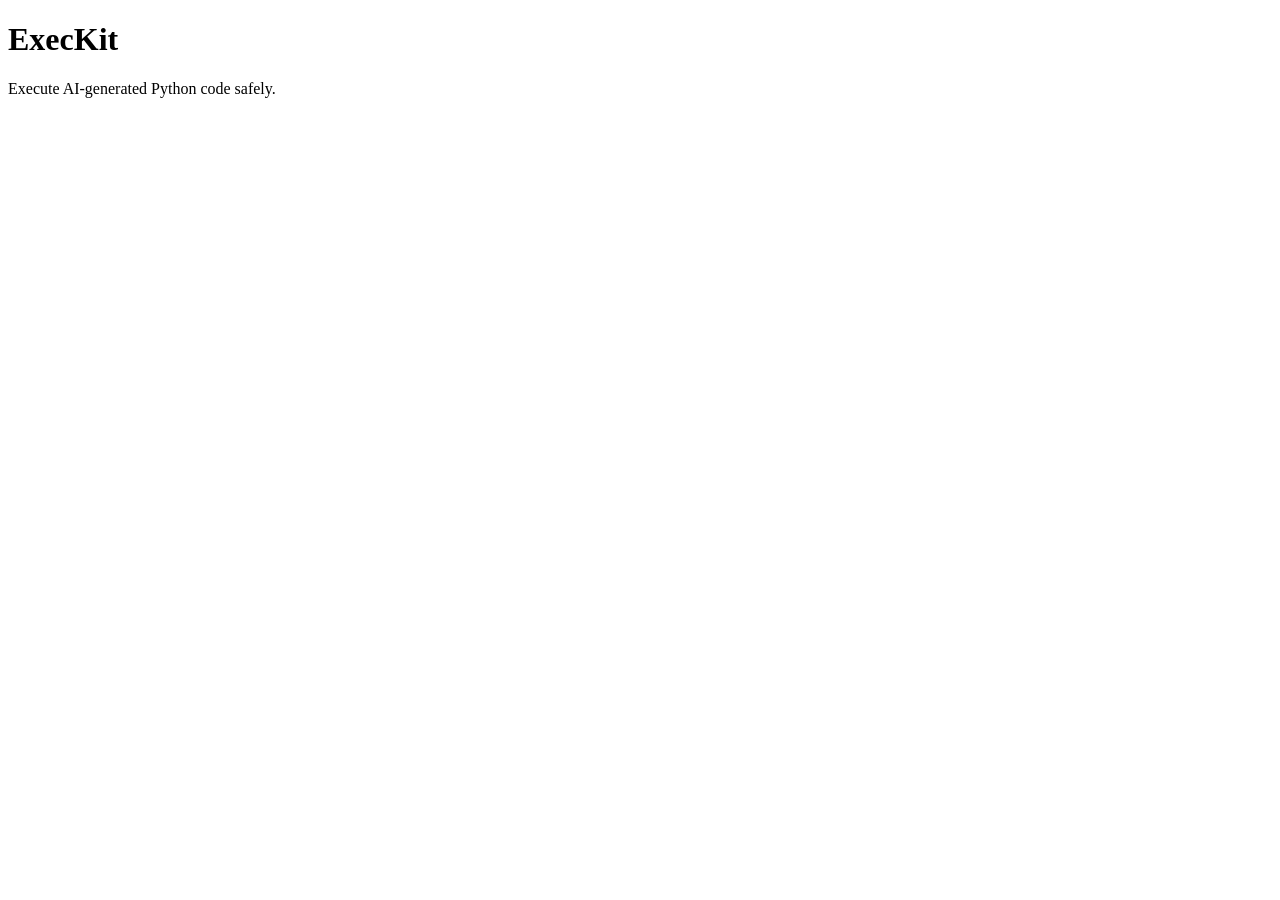
==== exekit/app/static/index.html @ d28c73fd "feat(exekit): scaffold FastAPI app with health endpoint and SQLModel tables Bootable v1 skeleton on " ====
<!DOCTYPE html>
<html lang="en">
<head>
  <meta charset="utf-8">
  <meta name="viewport" content="width=device-width, initial-scale=1">
  <title>ExecKit</title>
  <link rel="stylesheet" href="/static/styles.css">
</head>
<body>
  <main>
    <h1>ExecKit</h1>
    <p>Execute AI-generated Python code safely.</p>
  </main>
  <script src="/static/app.js"></script>
</body>
</html>
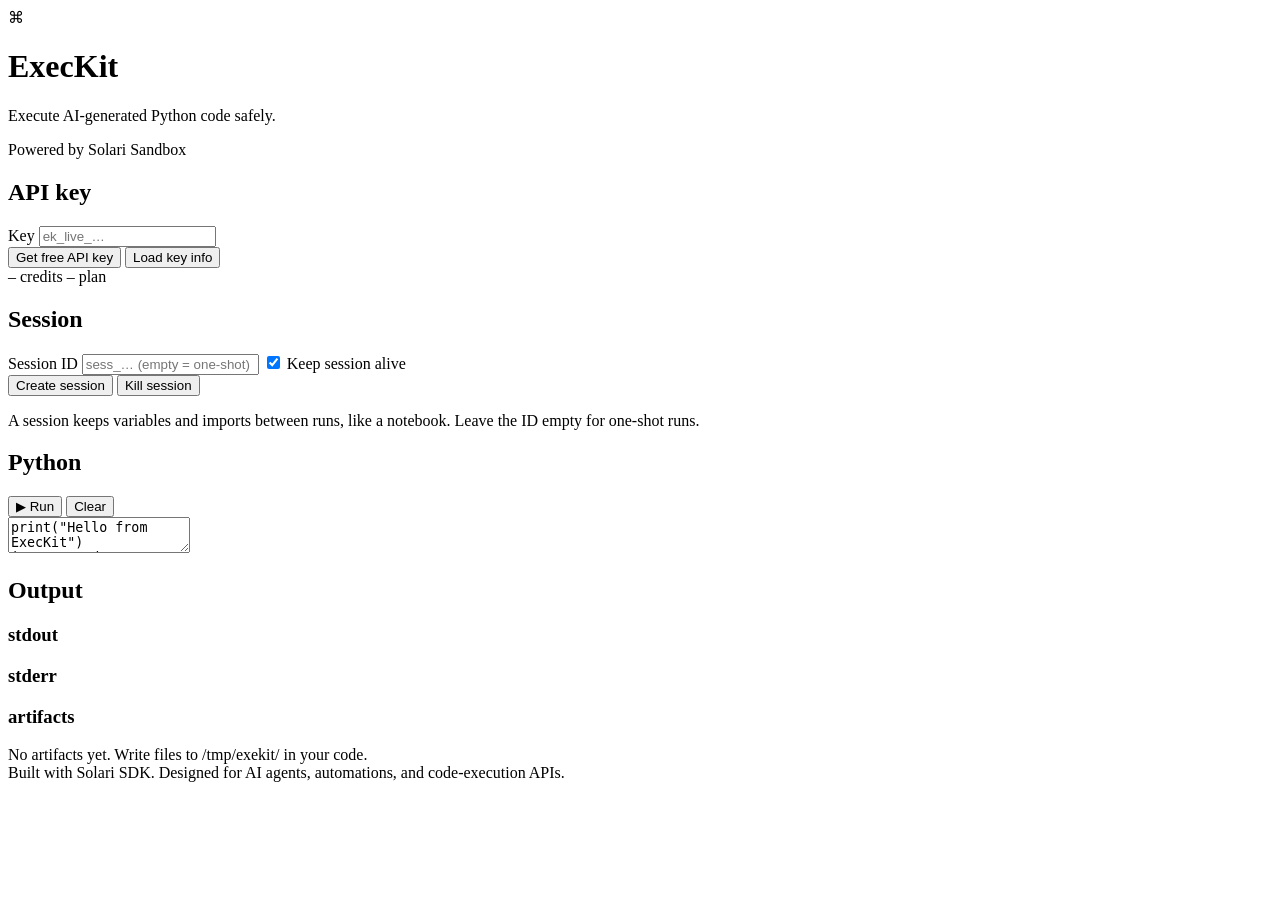
==== commit b032da64: "feat(exekit): playground page structure Single static page served by FastAPI from app/static (no bui" ====
--- a/exekit/app/static/index.html
+++ b/exekit/app/static/index.html
@@ -3,14 +3,105 @@
 <head>
   <meta charset="utf-8">
   <meta name="viewport" content="width=device-width, initial-scale=1">
-  <title>ExecKit</title>
+  <title>ExecKit — Execute AI-generated Python safely</title>
   <link rel="stylesheet" href="/static/styles.css">
 </head>
 <body>
-  <main>
-    <h1>ExecKit</h1>
-    <p>Execute AI-generated Python code safely.</p>
+  <header class="topbar">
+    <div class="brand">
+      <span class="logo">⌘</span>
+      <div>
+        <h1>ExecKit</h1>
+        <p class="tagline">Execute AI-generated Python code safely.</p>
+      </div>
+    </div>
+    <span class="badge" title="Executions run in isolated Solari microVMs">Powered by Solari Sandbox</span>
+  </header>
+
+  <main class="layout">
+    <!-- ---------------- left panel: key / session ---------------- -->
+    <aside class="panel side">
+      <section class="card">
+        <h2>API key</h2>
+        <label class="field">
+          <span>Key</span>
+          <input id="api-key-input" type="password" placeholder="ek_live_…" autocomplete="off" spellcheck="false">
+        </label>
+        <div class="row">
+          <button id="btn-get-key" class="btn primary">Get free API key</button>
+          <button id="btn-load-info" class="btn">Load key info</button>
+        </div>
+        <div class="meter-row">
+          <div class="meter"><div id="credits-bar" class="meter-fill"></div></div>
+          <div class="indicators">
+            <span id="credits-indicator" class="indicator" title="Remaining credits">– credits</span>
+            <span id="plan-indicator" class="indicator" title="Plan">– plan</span>
+          </div>
+        </div>
+      </section>
+
+      <section class="card">
+        <h2>Session</h2>
+        <label class="field">
+          <span>Session ID</span>
+          <input id="session-input" type="text" placeholder="sess_… (empty = one-shot)" autocomplete="off" spellcheck="false">
+        </label>
+        <label class="check">
+          <input id="keep-session" type="checkbox" checked>
+          <span>Keep session alive</span>
+        </label>
+        <div class="row">
+          <button id="btn-create-session" class="btn">Create session</button>
+          <button id="btn-kill-session" class="btn danger">Kill session</button>
+        </div>
+        <p class="hint">A session keeps variables and imports between runs, like a notebook. Leave the ID empty for one-shot runs.</p>
+      </section>
+    </aside>
+
+    <!-- ---------------- main panel: editor + output ---------------- -->
+    <section class="panel main">
+      <div class="card editor-card">
+        <div class="editor-head">
+          <h2>Python</h2>
+          <div class="row">
+            <button id="btn-run" class="btn primary">▶ Run</button>
+            <button id="btn-clear" class="btn">Clear</button>
+          </div>
+        </div>
+        <textarea id="code" spellcheck="false" autocapitalize="off" autocomplete="off">print("Hello from ExecKit")
+import random
+print(random.randint(1, 100))</textarea>
+      </div>
+
+      <div class="card output-card">
+        <div class="editor-head">
+          <h2>Output</h2>
+          <span id="exec-meta" class="meta"></span>
+        </div>
+        <div class="output-grid">
+          <div class="out-block">
+            <h3>stdout</h3>
+            <pre id="out-stdout" class="out"></pre>
+          </div>
+          <div class="out-block">
+            <h3>stderr</h3>
+            <pre id="out-stderr" class="out err"></pre>
+          </div>
+        </div>
+        <div id="banner" class="banner hidden"></div>
+        <div class="out-block">
+          <h3>artifacts</h3>
+          <div id="artifacts" class="artifacts"><span class="placeholder">No artifacts yet. Write files to /tmp/exekit/ in your code.</span></div>
+        </div>
+      </div>
+    </section>
   </main>
+
+  <footer class="foot">
+    <span>Built with Solari SDK.</span>
+    <span>Designed for AI agents, automations, and code-execution APIs.</span>
+  </footer>
+
   <script src="/static/app.js"></script>
 </body>
 </html>
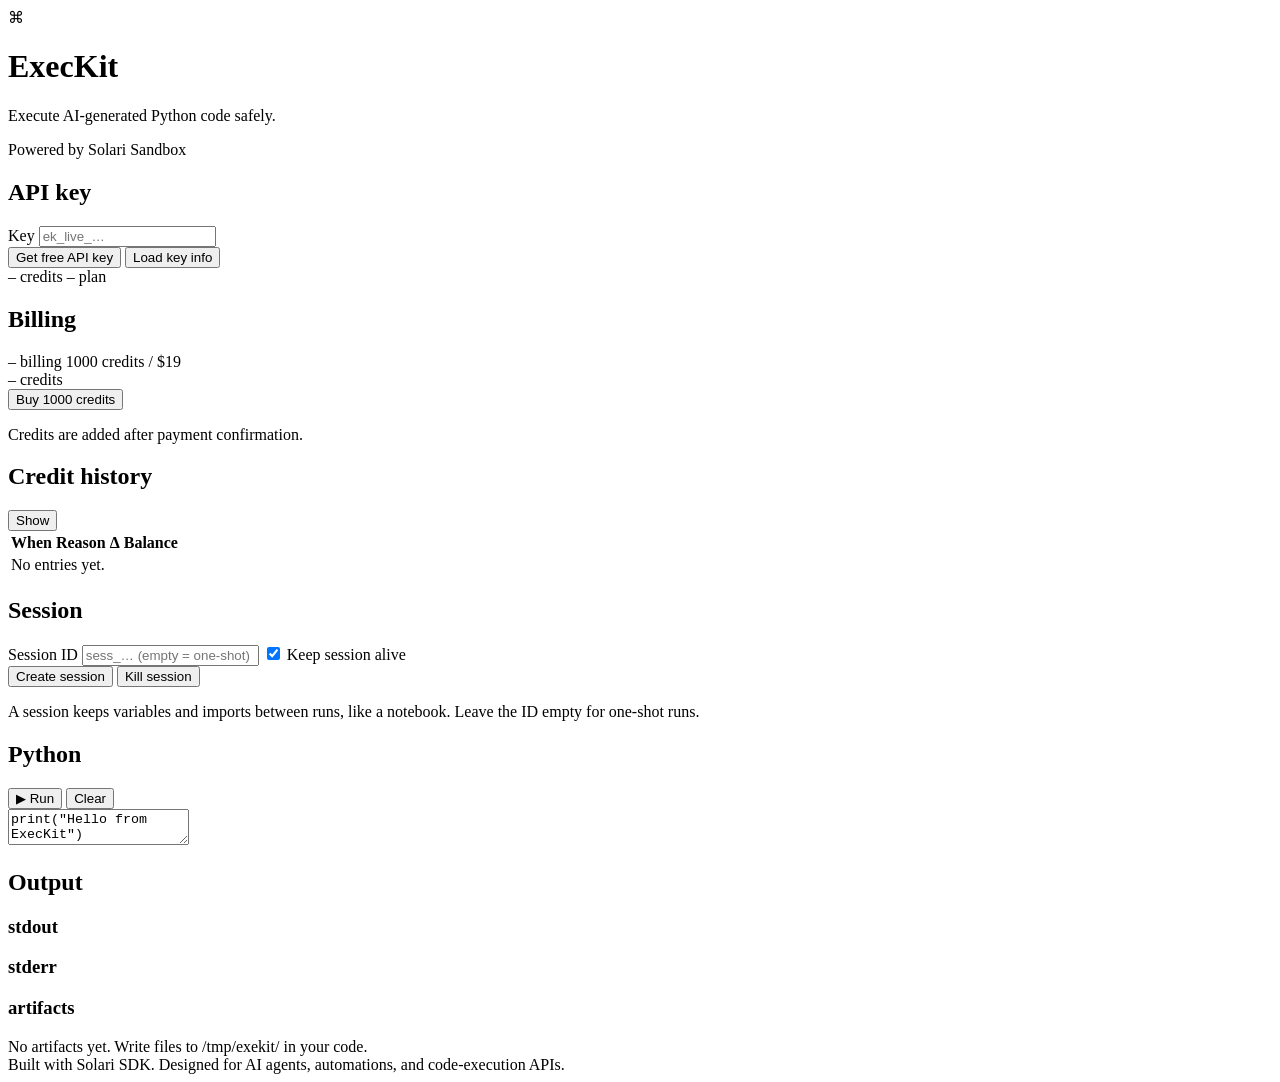
==== commit 57d078f8: "feat(exekit): playground billing loop — buy credits, poll, ledger UI Static frontend (vanilla JS, no" ====
--- a/exekit/app/static/index.html
+++ b/exekit/app/static/index.html
@@ -37,6 +37,35 @@
             <span id="credits-indicator" class="indicator" title="Remaining credits">– credits</span>
             <span id="plan-indicator" class="indicator" title="Plan">– plan</span>
           </div>
+        </div>
+      </section>
+
+      <section class="card">
+        <h2>Billing</h2>
+        <div class="billing-status-row">
+          <span id="billing-status" class="indicator" data-state="unknown">– billing</span>
+          <span id="billing-package" class="billing-package">1000 credits / $19</span>
+        </div>
+        <div class="balance-row">
+          <span id="billing-balance" class="balance" title="Current credit balance">–</span>
+          <span class="balance-label">credits</span>
+        </div>
+        <button id="btn-buy-credits" class="btn primary buy-btn">Buy 1000 credits</button>
+        <p class="hint">Credits are added after payment confirmation.</p>
+      </section>
+
+      <section class="card">
+        <h2>Credit history</h2>
+        <button id="btn-ledger-toggle" class="btn link-btn" aria-expanded="false">Show</button>
+        <div id="ledger-panel" class="ledger hidden">
+          <table class="ledger-table">
+            <thead>
+              <tr><th>When</th><th>Reason</th><th>Δ</th><th>Balance</th></tr>
+            </thead>
+            <tbody id="ledger-body">
+              <tr><td colspan="4" class="placeholder">No entries yet.</td></tr>
+            </tbody>
+          </table>
         </div>
       </section>
 
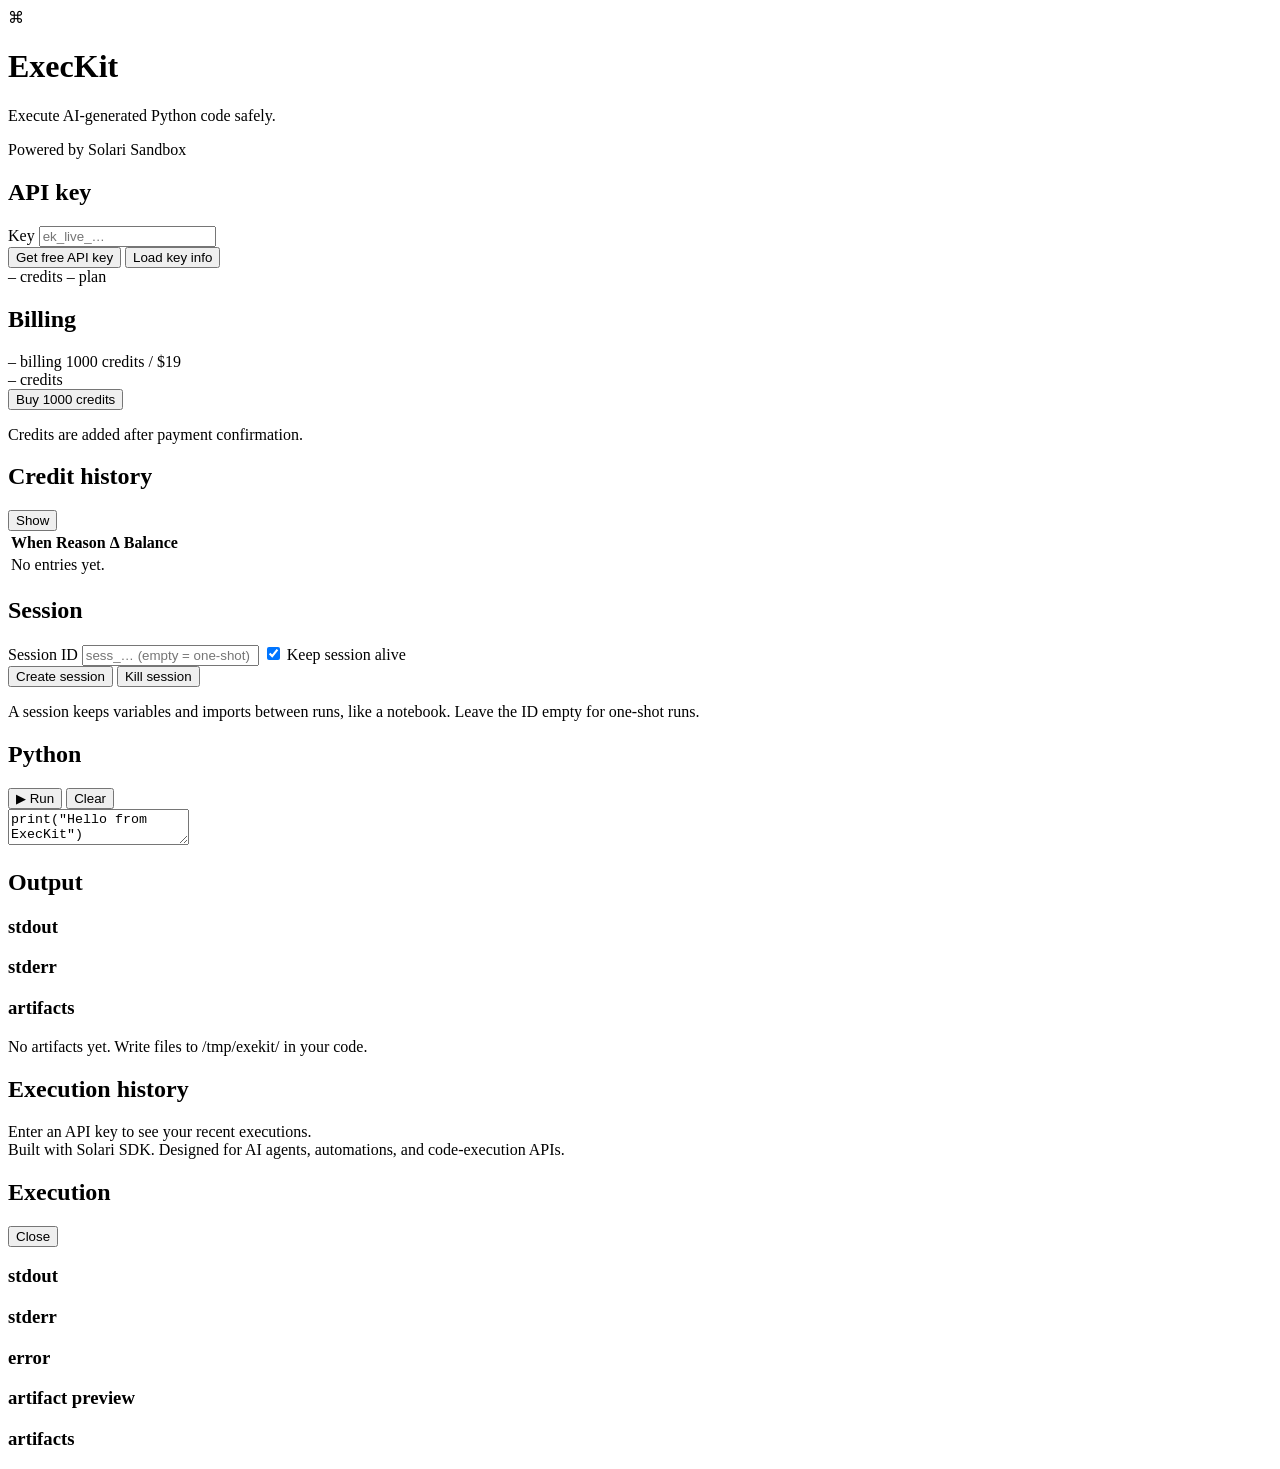
==== commit 745f533d: "Add execution history panel and detail modal to the playground UI index.html gains an "Execution his" ====
--- a/exekit/app/static/index.html
+++ b/exekit/app/static/index.html
@@ -123,6 +123,14 @@
           <div id="artifacts" class="artifacts"><span class="placeholder">No artifacts yet. Write files to /tmp/exekit/ in your code.</span></div>
         </div>
       </div>
+
+      <div class="card history-card">
+        <div class="editor-head">
+          <h2>Execution history</h2>
+          <span id="history-meta" class="meta"></span>
+        </div>
+        <div id="history" class="history"><span class="placeholder">Enter an API key to see your recent executions.</span></div>
+      </div>
     </section>
   </main>
 
@@ -131,6 +139,40 @@
     <span>Designed for AI agents, automations, and code-execution APIs.</span>
   </footer>
 
+  <!-- execution detail modal (opened from the history panel) -->
+  <div id="exec-detail" class="modal-overlay hidden">
+    <div class="modal">
+      <div class="editor-head">
+        <h2 id="exec-detail-title">Execution</h2>
+        <button id="btn-close-detail" class="btn">Close</button>
+      </div>
+      <span id="exec-detail-meta" class="meta"></span>
+      <span id="detail-status" class="detail-status"></span>
+      <div class="output-grid">
+        <div class="out-block">
+          <h3>stdout</h3>
+          <pre id="detail-stdout" class="out"></pre>
+        </div>
+        <div class="out-block">
+          <h3>stderr</h3>
+          <pre id="detail-stderr" class="out err"></pre>
+        </div>
+      </div>
+      <div class="out-block">
+        <h3>error</h3>
+        <pre id="detail-error" class="out err"></pre>
+      </div>
+      <div id="detail-preview" class="out-block hidden">
+        <h3>artifact preview</h3>
+        <pre id="detail-preview-body" class="out"></pre>
+      </div>
+      <div class="out-block">
+        <h3>artifacts</h3>
+        <div id="detail-artifacts" class="artifacts"></div>
+      </div>
+    </div>
+  </div>
+
   <script src="/static/app.js"></script>
 </body>
 </html>
